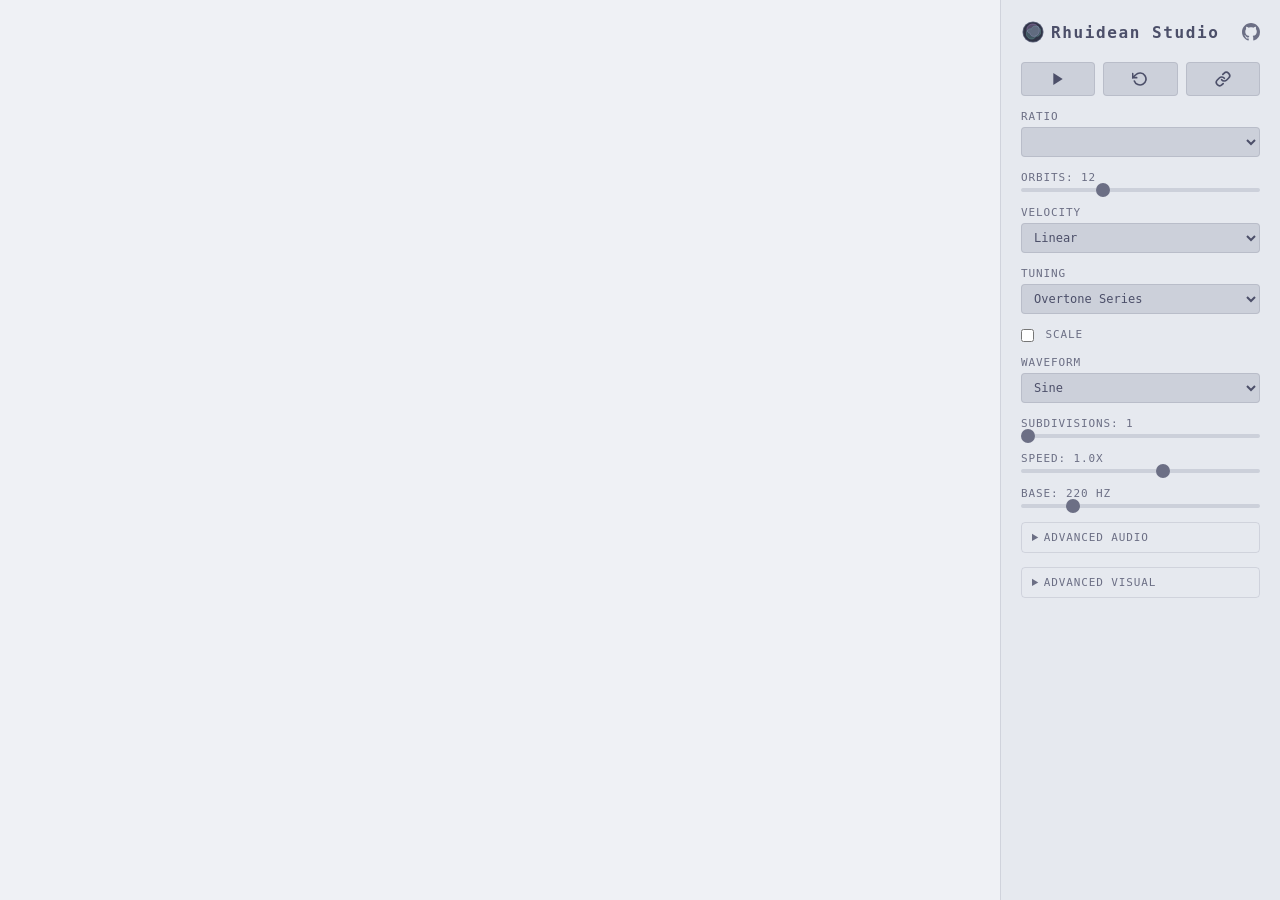
==== web/www/index.html @ 81dc5a32 "Restructure as workspace with core, web, and TUI crates - Extract simulation, tuning, and scale into" ====
<!DOCTYPE html>
<html lang="en">
<head>
    <meta charset="utf-8">
    <meta name="viewport" content="width=device-width, initial-scale=1">
    <title>Rhuidean Studio</title>
    <meta property="og:title" content="Rhuidean Studio">
    <meta property="og:description" content="A polyrhythmic orbital music visualizer.">
    <meta property="og:image" content="https://rhuidean.studio/og-image.png">
    <meta property="og:url" content="https://rhuidean.studio">
    <meta property="og:type" content="website">
    <meta name="twitter:card" content="summary_large_image">
    <link rel="icon" href="favicon.svg" type="image/svg+xml">
    <link rel="stylesheet" href="style.css">
</head>
<body>
    <div id="app">
        <div id="canvas-root">
            <canvas id="canvas"></canvas>
            <canvas id="bloom-canvas"></canvas>
        </div>
        <div id="controls">
            <button id="controls-toggle" aria-label="Toggle controls">&#9660;</button>
            <h1>
                <img src="favicon.svg" alt="" width="24" height="24" style="vertical-align: middle; margin-right: 6px;">Rhuidean Studio
                <a href="https://github.com/theherk/rhuidean-studio" target="_blank" rel="noopener" aria-label="Source on GitHub" class="github-link">
                    <svg width="18" height="18" viewBox="0 0 16 16" fill="currentColor"><path d="M8 0C3.58 0 0 3.58 0 8c0 3.54 2.29 6.53 5.47 7.59.4.07.55-.17.55-.38 0-.19-.01-.82-.01-1.49-2.01.37-2.53-.49-2.69-.94-.09-.23-.48-.94-.82-1.13-.28-.15-.68-.52-.01-.53.63-.01 1.08.58 1.23.82.72 1.21 1.87.87 2.33.66.07-.52.28-.87.51-1.07-1.78-.2-3.64-.89-3.64-3.95 0-.87.31-1.59.82-2.15-.08-.2-.36-1.02.08-2.12 0 0 .67-.21 2.2.82.64-.18 1.32-.27 2-.27s1.36.09 2 .27c1.53-1.04 2.2-.82 2.2-.82.44 1.1.16 1.92.08 2.12.51.56.82 1.27.82 2.15 0 3.07-1.87 3.75-3.65 3.95.29.25.54.73.54 1.48 0 1.07-.01 1.93-.01 2.2 0 .21.15.46.55.38A8.01 8.01 0 0016 8c0-4.42-3.58-8-8-8z"/></svg>
                </a>
            </h1>

            <div class="buttons">
                <button id="btn-play" title="Play / Pause"><svg width="16" height="16" viewBox="0 0 24 24" fill="currentColor"><polygon points="5,3 19,12 5,21"/></svg></button>
                <button id="btn-reset" title="Reset orbits. Click again quickly to restore all defaults."><svg width="16" height="16" viewBox="0 0 24 24" fill="none" stroke="currentColor" stroke-width="2.5" stroke-linecap="round" stroke-linejoin="round"><polyline points="1,4 1,10 7,10"/><path d="M3.51 15a9 9 0 1 0 2.13-9.36L1 10"/></svg></button>
                <button id="btn-share" title="Copy shareable URL to clipboard"><svg width="16" height="16" viewBox="0 0 24 24" fill="none" stroke="currentColor" stroke-width="2.5" stroke-linecap="round" stroke-linejoin="round"><path d="M10 13a5 5 0 0 0 7.54.54l3-3a5 5 0 0 0-7.07-7.07l-1.72 1.71"/><path d="M14 11a5 5 0 0 0-7.54-.54l-3 3a5 5 0 0 0 7.07 7.07l1.71-1.71"/></svg></button>
            </div>

            <div class="control-group" title="Velocity ratio between inner and outer orbits; controls the polyrhythmic convergence pattern">
                <label for="ratio">Ratio</label>
                <select id="ratio"></select>
            </div>

            <div class="control-group" id="custom-ratio-group" style="display:none">
                <label>Custom</label>
                <div class="inline">
                    <input type="number" id="custom-p" min="1" max="99" value="3">
                    <span>/</span>
                    <input type="number" id="custom-q" min="1" max="99" value="2">
                    <span id="custom-name"></span>
                </div>
            </div>

            <div class="control-group" title="Number of concentric orbiting circles">
                <label for="orbits">Orbits: <span id="orbits-val">12</span></label>
                <input type="range" id="orbits" min="2" max="32" value="12">
            </div>

            <div class="control-group" title="How speeds are distributed between inner and outer orbits">
                <label for="velocity-mode">Velocity</label>
                <select id="velocity-mode">
                    <option value="linear" title="Evenly spaced speeds between inner and outer">Linear</option>
                    <option value="geometric" title="Exponentially spaced speeds">Geometric</option>
                    <option value="inverse_square" title="Kepler-like: faster orbits closer to center">Inverse-Square</option>
                    <option value="harmonic_series" title="Speeds follow the harmonic series 1/n">Harmonic Series</option>
                    <option value="integer_harmonic" title="Speeds rounded to integer multiples of the base">Integer Harmonic</option>
                </select>
            </div>

            <div class="control-group" title="Pitch mapping system; determines the frequency each orbit plays on crossing">
                <label for="tuning">Tuning</label>
                <select id="tuning">
                    <option value="overtone" title="Frequencies are integer multiples of the base">Overtone Series</option>
                    <option value="equal_temperament" title="Octave divided into N equal semitones">Equal Temperament</option>
                    <option value="just_intonation" title="Frequencies from pure whole-number ratios">Just Intonation</option>
                    <option value="pythagorean" title="Frequencies from stacked perfect fifths (3/2)">Pythagorean</option>
                </select>
            </div>

            <div class="control-group" title="Assign each orbit to successive degrees of a musical scale">
                <label>
                    <input type="checkbox" id="scale-enabled"> Scale
                </label>
            </div>

            <div id="scale-options" style="display:none">
                <div class="control-group" title="Root note of the scale">
                    <label for="scale-root">Root</label>
                    <select id="scale-root">
                        <option value="C">C</option>
                        <option value="C#">C&#9839; / D&#9837;</option>
                        <option value="D">D</option>
                        <option value="D#">D&#9839; / E&#9837;</option>
                        <option value="E">E</option>
                        <option value="F">F</option>
                        <option value="F#">F&#9839; / G&#9837;</option>
                        <option value="G">G</option>
                        <option value="G#">G&#9839; / A&#9837;</option>
                        <option value="A" selected>A</option>
                        <option value="A#">A&#9839; / B&#9837;</option>
                        <option value="B">B</option>
                    </select>
                </div>

                <div class="control-group" title="Scale type to constrain pitches to">
                    <label for="scale-type">Scale</label>
                    <select id="scale-type">
                        <optgroup label="Diatonic Modes">
                            <option value="ionian">Ionian (Major)</option>
                            <option value="dorian">Dorian</option>
                            <option value="phrygian">Phrygian</option>
                            <option value="lydian">Lydian</option>
                            <option value="mixolydian">Mixolydian</option>
                            <option value="aeolian">Aeolian (Minor)</option>
                            <option value="locrian">Locrian</option>
                        </optgroup>
                        <optgroup label="Pentatonic">
                            <option value="pentatonic_major">Major Pentatonic</option>
                            <option value="pentatonic_minor">Minor Pentatonic</option>
                        </optgroup>
                        <optgroup label="Other">
                            <option value="blues">Blues</option>
                            <option value="whole_tone">Whole Tone</option>
                            <option value="harmonic_minor">Harmonic Minor</option>
                            <option value="melodic_minor">Melodic Minor</option>
                            <option value="chromatic">Chromatic</option>
                        </optgroup>
                    </select>
                </div>
            </div>

            <div class="control-group" title="Oscillator shape; affects the timbre of triggered tones">
                <label for="waveform">Waveform</label>
                <select id="waveform">
                    <option value="sine">Sine</option>
                    <option value="triangle">Triangle</option>
                    <option value="square">Square</option>
                    <option value="sawtooth">Sawtooth</option>
                </select>
            </div>

            <div class="control-group" title="Number of reference lines; orbits trigger on each crossing">
                <label for="subdivisions">Subdivisions: <span id="subdivisions-val">1</span></label>
                <input type="range" id="subdivisions" min="1" max="12" value="1">
            </div>

            <div class="control-group" title="Simulation speed multiplier; negative values reverse direction">
                <label for="speed">Speed: <span id="speed-val">1.0</span>x</label>
                <input type="range" id="speed" min="-5" max="5" step="0.1" value="1">
            </div>

            <div class="control-group" title="Root frequency in Hz; all orbit pitches are derived from this">
                <label for="base-freq">Base: <span id="freq-val">220</span> Hz</label>
                <input type="range" id="base-freq" min="55" max="880" step="1" value="220">
            </div>

            <details class="advanced-section">
                <summary>Advanced Audio</summary>

                <div class="control-group" title="Low-pass filter with resonant sweep on each trigger">
                    <label>
                        <input type="checkbox" id="filter-enabled"> Filter Envelope
                    </label>
                </div>

                <div class="control-group" title="Filter cutoff target frequency in Hz">
                    <label for="filter-cutoff">Cutoff: <span id="cutoff-val">4000</span> Hz</label>
                    <input type="range" id="filter-cutoff" min="200" max="12000" step="100" value="4000">
                </div>

                <div class="control-group" title="Filter resonance peak intensity">
                    <label for="filter-resonance">Resonance: <span id="resonance-val">2.0</span></label>
                    <input type="range" id="filter-resonance" min="0.1" max="20" step="0.1" value="2">
                </div>

                <div class="control-group" title="Feedback delay mix level">
                    <label for="delay-wet">Delay: <span id="delay-wet-val">0%</span></label>
                    <input type="range" id="delay-wet" min="0" max="1" step="0.01" value="0">
                </div>

                <div class="control-group" title="Delay time between echoes in seconds">
                    <label for="delay-time">Delay Time: <span id="delay-time-val">0.30</span>s</label>
                    <input type="range" id="delay-time" min="0.05" max="1.5" step="0.01" value="0.3">
                </div>

                <div class="control-group" title="How much signal feeds back into the delay line">
                    <label for="delay-feedback">Feedback: <span id="delay-fb-val">40%</span></label>
                    <input type="range" id="delay-feedback" min="0" max="0.95" step="0.01" value="0.4">
                </div>

                <div class="control-group" title="Spread orbits across the stereo field (inner=left, outer=right)">
                    <label>
                        <input type="checkbox" id="stereo-enabled"> Stereo Panning
                    </label>
                </div>

                <div class="control-group" title="Random pitch variation per orbit in cents">
                    <label for="detune">Detune: <span id="detune-val">0</span> cents</label>
                    <input type="range" id="detune" min="0" max="50" step="1" value="0">
                </div>

                <div class="control-group" title="Trigger a chord interval derived from the selected ratio on each crossing">
                    <label>
                        <input type="checkbox" id="chord-enabled"> Chord Mode
                    </label>
                </div>
            </details>

            <details class="advanced-section">
                <summary>Advanced Visual</summary>

                <div class="control-group" title="Draw connecting lines between orbits on convergence events">
                    <label>
                        <input type="checkbox" id="convergence-lines"> Convergence Lines
                    </label>
                </div>

                <div class="control-group" title="Persistent fading trails that accumulate into spirograph patterns">
                    <label>
                        <input type="checkbox" id="spiral-trails"> Spiral Trails
                    </label>
                </div>

                <div class="control-group" title="How the traced point is computed between orbits">
                    <label for="spiral-mode">Spiral Mode</label>
                    <select id="spiral-mode">
                        <option value="epitrochoid" title="Single trace from inner+outer orbit angles, like a spirograph pen">Epitrochoid</option>
                        <option value="adjacent" title="One trace per adjacent orbit pair">Adjacent</option>
                        <option value="star" title="Traces from inner orbit to evenly spaced outer orbits">Star</option>
                        <option value="lissajous" title="Traces from mirrored orbit pairs (inner/outer, 2nd/2nd-last, etc.)">Lissajous</option>
                    </select>
                </div>

                <div class="control-group" title="Controls the blend position between the two reference points">
                    <label for="spiral-blend">Blend: <span id="spiral-blend-val">50%</span></label>
                    <input type="range" id="spiral-blend" min="0" max="100" step="1" value="50">
                </div>

                <div class="control-group" title="Color palette for the visualization">
                    <label for="theme">Theme</label>
                    <select id="theme">
                        <option value="catppuccin">Catppuccin</option>
                        <option value="classic">Classic</option>
                        <option value="warm">Warm</option>
                        <option value="cool">Cool</option>
                        <option value="mono">Monochrome</option>
                        <option value="high_contrast">High Contrast</option>
                    </select>
                </div>

                <div class="control-group" title="Add a soft glow bloom effect over the visualization">
                    <label>
                        <input type="checkbox" id="bloom-enabled"> Bloom / Glow
                    </label>
                </div>

                <div class="control-group" title="Intensity of the bloom glow effect">
                    <label for="bloom-intensity">Bloom: <span id="bloom-val">50%</span></label>
                    <input type="range" id="bloom-intensity" min="0" max="100" step="1" value="50">
                </div>
            </details>
        </div>
    </div>
    <script type="module" src="main.js"></script>
</body>
</html>
---- web/www/style.css ----
* {
    margin: 0;
    padding: 0;
    box-sizing: border-box;
}

:root {
    --bg: #303446;
    --panel-bg: #292c3c;
    --text: #c6d0f5;
    --text-muted: #a5adce;
    --text-bright: #c6d0f5;
    --border: rgba(115, 121, 148, 0.2);
    --input-bg: #414559;
    --input-border: rgba(115, 121, 148, 0.3);
    --input-focus: rgba(115, 121, 148, 0.5);
    --btn-bg: #414559;
    --btn-hover: rgba(115, 121, 148, 0.3);
    --btn-border: rgba(115, 121, 148, 0.3);
    --thumb: #a5adce;
    --range-bg: #414559;
    --optgroup-color: #a5adce;
    --option-color: #c6d0f5;
    --custom-name: #a6d189;
    --inline-span: #737994;
    --adv-label: #a5adce;
    --accent: #ca9ee6;
    --active: #a6d189;
    --alert: #e78284;
    color-scheme: dark;
}

@media (prefers-color-scheme: light) {
    :root {
        --bg: #eff1f5;
        --panel-bg: #e6e9ef;
        --text: #4c4f69;
        --text-muted: #6c6f85;
        --text-bright: #4c4f69;
        --border: rgba(156, 160, 176, 0.3);
        --input-bg: #ccd0da;
        --input-border: rgba(156, 160, 176, 0.4);
        --input-focus: rgba(156, 160, 176, 0.6);
        --btn-bg: #ccd0da;
        --btn-hover: rgba(156, 160, 176, 0.4);
        --btn-border: rgba(156, 160, 176, 0.4);
        --thumb: #6c6f85;
        --range-bg: #ccd0da;
        --optgroup-color: #6c6f85;
        --option-color: #4c4f69;
        --custom-name: #40a02b;
        --inline-span: #9ca0b0;
        --adv-label: #6c6f85;
        --accent: #8839ef;
        --active: #40a02b;
        --alert: #d20f39;
        color-scheme: light;
    }
}

body {
    background: var(--bg);
    color: var(--text);
    font-family: "SF Mono", "Fira Code", "Cascadia Code", monospace;
    font-size: 13px;
    overflow: hidden;
    height: 100vh;
    height: 100dvh;
    width: 100vw;
}

#app {
    display: flex;
    height: 100vh;
    height: 100dvh;
    width: 100vw;
}

#canvas-root {
    flex: 1;
    position: relative;
    min-width: 0;
}

#canvas-root canvas {
    position: absolute;
    top: 0;
    left: 0;
    width: 100%;
    height: 100%;
}

#bloom-canvas {
    pointer-events: none;
    filter: blur(12px);
    opacity: 0;
    mix-blend-mode: screen;
    display: none;
}

#controls {
    width: 280px;
    min-width: 280px;
    padding: 20px;
    background: var(--panel-bg);
    border-left: 1px solid var(--border);
    overflow-y: auto;
    display: flex;
    flex-direction: column;
    gap: 14px;
}

#controls-toggle {
    display: none;
}

h1 {
    font-size: 16px;
    font-weight: 600;
    color: var(--text-bright);
    letter-spacing: 0.1em;
    margin-bottom: 4px;
    display: flex;
    align-items: center;
}

.github-link {
    margin-left: auto;
    color: var(--text-muted);
    display: flex;
    transition: color 0.15s;
}

.github-link:hover {
    color: var(--text-bright);
}

.control-group {
    display: flex;
    flex-direction: column;
    gap: 4px;
}

label {
    font-size: 11px;
    text-transform: uppercase;
    letter-spacing: 0.08em;
    color: var(--text-muted);
}

select,
input[type="number"] {
    background: var(--input-bg);
    color: var(--text);
    border: 1px solid var(--input-border);
    border-radius: 4px;
    padding: 6px 8px;
    font-family: inherit;
    font-size: 12px;
    outline: none;
}

select:focus,
input[type="number"]:focus {
    border-color: var(--input-focus);
}

input[type="range"] {
    -webkit-appearance: none;
    appearance: none;
    background: var(--range-bg);
    height: 4px;
    border-radius: 2px;
    outline: none;
}

input[type="range"]::-webkit-slider-thumb {
    -webkit-appearance: none;
    appearance: none;
    width: 14px;
    height: 14px;
    border-radius: 50%;
    background: var(--thumb);
    cursor: pointer;
}

.inline {
    display: flex;
    align-items: center;
    gap: 6px;
}

.inline input[type="number"] {
    width: 50px;
}

.inline span {
    color: var(--inline-span);
    font-size: 12px;
}

#custom-name {
    color: var(--custom-name);
    font-size: 11px;
    font-style: italic;
}

.buttons {
    display: flex;
    gap: 8px;
    flex-wrap: wrap;
}

button {
    flex: 1;
    padding: 8px 0;
    background: var(--btn-bg);
    color: var(--text);
    border: 1px solid var(--btn-border);
    border-radius: 4px;
    font-family: inherit;
    font-size: 12px;
    cursor: pointer;
    transition: background 0.15s, color 0.15s, border-color 0.15s;
    min-width: 40px;
    display: flex;
    align-items: center;
    justify-content: center;
}

button svg {
    display: block;
}

button.active {
    color: var(--active);
}

button.primed {
    color: var(--alert);
}

button:hover:not(:disabled) {
    background: var(--btn-hover);
}

button:disabled {
    opacity: 0.3;
    cursor: default;
}

optgroup {
    font-style: normal;
    font-weight: 600;
    color: var(--optgroup-color);
}

option {
    font-weight: 400;
    color: var(--option-color);
    padding: 2px 4px;
}

.advanced-section {
    border: 1px solid var(--border);
    border-radius: 4px;
    padding: 0;
}

.advanced-section summary {
    font-size: 11px;
    text-transform: uppercase;
    letter-spacing: 0.08em;
    color: var(--text-muted);
    cursor: pointer;
    padding: 8px 10px;
    user-select: none;
}

.advanced-section summary:hover {
    color: var(--text);
}

.advanced-section[open] summary {
    border-bottom: 1px solid var(--border);
    margin-bottom: 10px;
}

.advanced-section[open] {
    padding: 0 10px 10px;
}

.advanced-section .control-group {
    margin-bottom: 10px;
}

.advanced-section .control-group:last-child {
    margin-bottom: 0;
}

input[type="checkbox"] {
    accent-color: var(--accent);
    vertical-align: middle;
    margin-right: 4px;
}

.advanced-section label {
    text-transform: none;
    font-size: 12px;
    color: var(--adv-label);
    letter-spacing: normal;
}

@media (max-width: 720px) {
    #app {
        flex-direction: column;
    }

    #canvas-root {
        min-height: 0;
    }

    #controls {
        width: 100%;
        min-width: unset;
        max-height: 45dvh;
        border-left: none;
        border-top: 1px solid var(--border);
        padding: 14px 16px;
        gap: 12px;
        overflow-y: auto;
        -webkit-overflow-scrolling: touch;
    }

    #controls.collapsed {
        max-height: 44px;
        overflow: hidden;
        padding-bottom: 0;
    }

    #controls-toggle {
        display: block;
        position: absolute;
        top: 0;
        right: 0;
        background: none;
        border: none;
        color: var(--text-muted);
        font-size: 18px;
        padding: 8px 12px;
        min-width: unset;
        flex: none;
        z-index: 1;
    }

    #controls-toggle:hover {
        color: var(--text);
    }

    h1 {
        font-size: 14px;
        position: relative;
    }

    input[type="range"]::-webkit-slider-thumb {
        width: 20px;
        height: 20px;
    }

    input[type="range"] {
        height: 6px;
    }

    select,
    input[type="number"] {
        padding: 8px 10px;
        font-size: 14px;
    }

    button {
        padding: 10px 0;
        font-size: 13px;
    }

    .buttons {
        gap: 6px;
    }
}
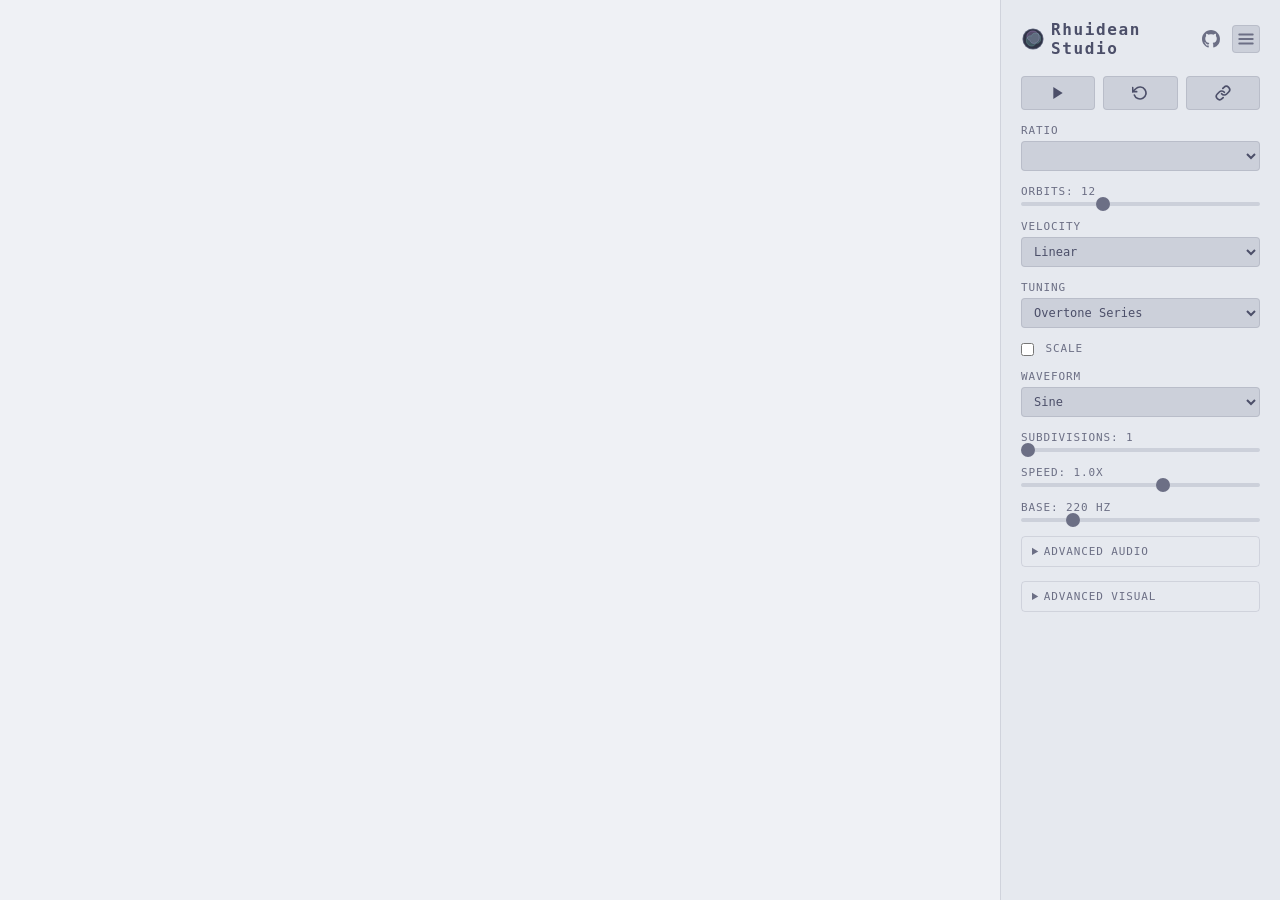
==== commit 51f460b2: "Add collapsible web controls panel with Tab key toggle" ====
--- a/web/www/index.html
+++ b/web/www/index.html
@@ -19,13 +19,18 @@
             <canvas id="canvas"></canvas>
             <canvas id="bloom-canvas"></canvas>
         </div>
+        <button id="controls-toggle" class="controls-toggle-bar" aria-label="Toggle controls">
+            <svg width="16" height="16" viewBox="0 0 24 24" fill="none" stroke="currentColor" stroke-width="2.5" stroke-linecap="round" stroke-linejoin="round"><line x1="3" y1="12" x2="21" y2="12"/><line x1="3" y1="6" x2="21" y2="6"/><line x1="3" y1="18" x2="21" y2="18"/></svg>
+        </button>
         <div id="controls">
-            <button id="controls-toggle" aria-label="Toggle controls">&#9660;</button>
             <h1>
                 <img src="favicon.svg" alt="" width="24" height="24" style="vertical-align: middle; margin-right: 6px;">Rhuidean Studio
                 <a href="https://github.com/theherk/rhuidean-studio" target="_blank" rel="noopener" aria-label="Source on GitHub" class="github-link">
                     <svg width="18" height="18" viewBox="0 0 16 16" fill="currentColor"><path d="M8 0C3.58 0 0 3.58 0 8c0 3.54 2.29 6.53 5.47 7.59.4.07.55-.17.55-.38 0-.19-.01-.82-.01-1.49-2.01.37-2.53-.49-2.69-.94-.09-.23-.48-.94-.82-1.13-.28-.15-.68-.52-.01-.53.63-.01 1.08.58 1.23.82.72 1.21 1.87.87 2.33.66.07-.52.28-.87.51-1.07-1.78-.2-3.64-.89-3.64-3.95 0-.87.31-1.59.82-2.15-.08-.2-.36-1.02.08-2.12 0 0 .67-.21 2.2.82.64-.18 1.32-.27 2-.27s1.36.09 2 .27c1.53-1.04 2.2-.82 2.2-.82.44 1.1.16 1.92.08 2.12.51.56.82 1.27.82 2.15 0 3.07-1.87 3.75-3.65 3.95.29.25.54.73.54 1.48 0 1.07-.01 1.93-.01 2.2 0 .21.15.46.55.38A8.01 8.01 0 0016 8c0-4.42-3.58-8-8-8z"/></svg>
                 </a>
+                <button id="controls-collapse" aria-label="Collapse controls" class="header-icon-btn">
+                    <svg width="18" height="18" viewBox="0 0 24 24" fill="none" stroke="currentColor" stroke-width="2.5" stroke-linecap="round" stroke-linejoin="round"><line x1="3" y1="12" x2="21" y2="12"/><line x1="3" y1="6" x2="21" y2="6"/><line x1="3" y1="18" x2="21" y2="18"/></svg>
+                </button>
             </h1>
 
             <div class="buttons">
--- a/web/www/style.css
+++ b/web/www/style.css
@@ -110,8 +110,57 @@
     gap: 14px;
 }
 
-#controls-toggle {
+.controls-toggle-bar {
     display: none;
+    width: 24px;
+    min-width: 24px;
+    background: var(--panel-bg);
+    border: none;
+    border-left: 1px solid var(--border);
+    color: var(--text-muted);
+    cursor: pointer;
+    align-items: center;
+    justify-content: center;
+    padding: 0;
+    flex: none;
+    transition: color 0.15s;
+}
+
+.controls-toggle-bar:hover {
+    color: var(--text-bright);
+}
+
+.controls-toggle-bar.visible {
+    display: flex;
+}
+
+.header-icon-btn {
+    background: var(--btn-bg);
+    border: 1px solid var(--btn-border);
+    border-radius: 4px;
+    color: var(--text-muted);
+    cursor: pointer;
+    display: flex;
+    align-items: center;
+    justify-content: center;
+    padding: 4px;
+    margin-left: 12px;
+    min-width: unset;
+    flex: none;
+    transition: color 0.15s, background 0.15s;
+}
+
+.header-icon-btn:hover {
+    color: var(--text-bright);
+    background: var(--btn-hover);
+}
+
+#controls.collapsed {
+    width: 0;
+    min-width: 0;
+    padding: 0;
+    overflow: hidden;
+    border-left: none;
 }
 
 h1 {
@@ -333,28 +382,18 @@
     }
 
     #controls.collapsed {
-        max-height: 44px;
+        max-height: 0;
         overflow: hidden;
-        padding-bottom: 0;
-    }
-
-    #controls-toggle {
-        display: block;
-        position: absolute;
-        top: 0;
-        right: 0;
-        background: none;
-        border: none;
-        color: var(--text-muted);
-        font-size: 18px;
-        padding: 8px 12px;
+        padding: 0;
+        border-top: none;
+    }
+
+    .controls-toggle-bar.visible {
+        width: 100%;
         min-width: unset;
-        flex: none;
-        z-index: 1;
-    }
-
-    #controls-toggle:hover {
-        color: var(--text);
+        height: 28px;
+        border-left: none;
+        border-top: 1px solid var(--border);
     }
 
     h1 {
